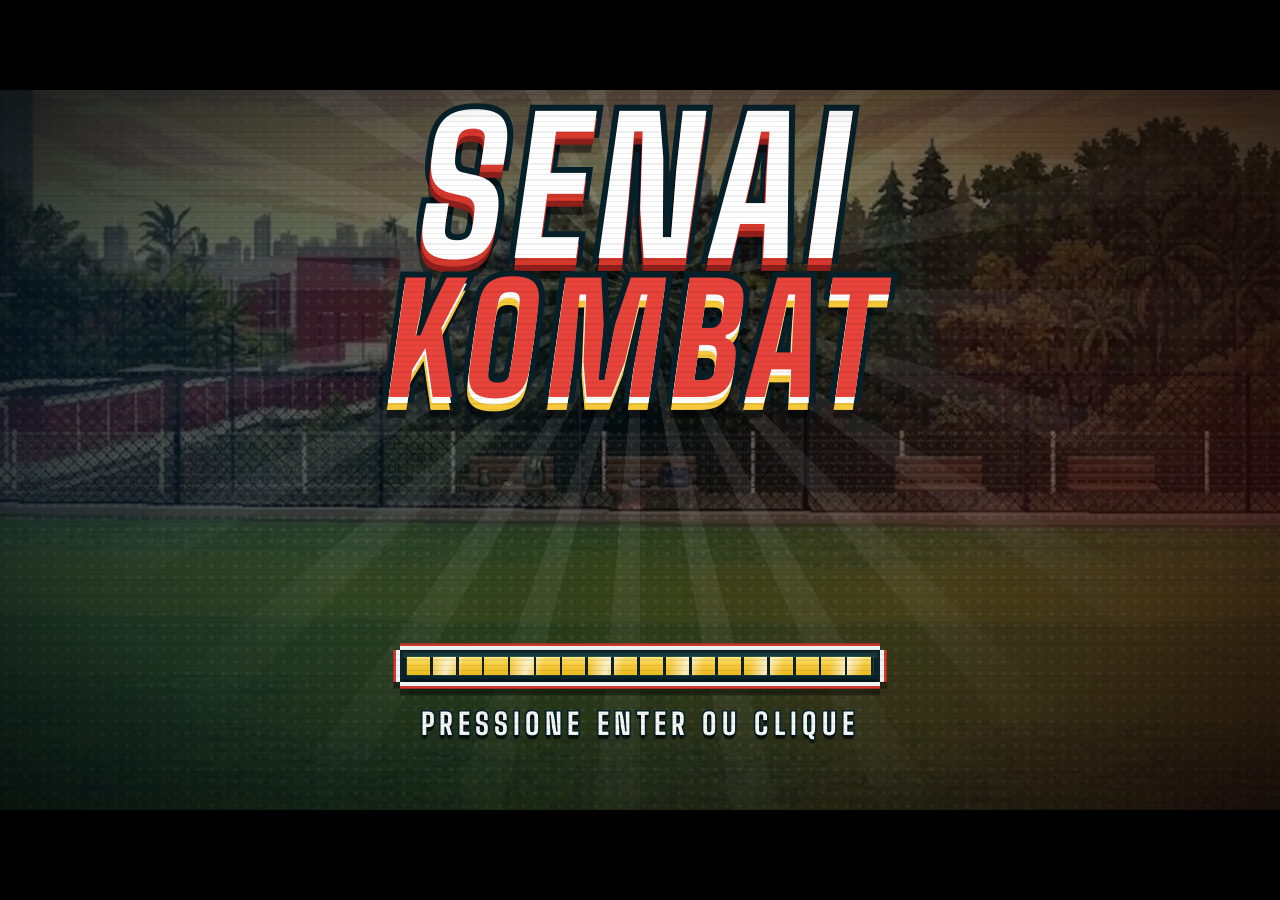
==== Engine/index.html @ 5c13f29e "organization" ====
<!DOCTYPE html>
<html lang="pt-BR">
<head>
  <meta charset="utf-8">
  <title>Senai Kombat</title>
  <meta name="viewport" content="width=device-width, initial-scale=1">
  <meta name="theme-color" content="#040f14">
  <link rel="icon" href="data:,">

  <!-- Fontes: locais, em assets/fonts/ (carregadas por css/tokens.css) -->

  <!-- Estilo -->
  <link rel="stylesheet" href="css/tokens.css">
  <link rel="stylesheet" href="css/base.css">
  <link rel="stylesheet" href="css/components.css">
  <link rel="stylesheet" href="css/screens.css">
  <link rel="stylesheet" href="css/ui-fx.css">
  <link rel="stylesheet" href="css/tower.css">
</head>
<body>
  <div id="game-frame">
    <div id="game">
      <div id="screen-root"></div>
      <div id="overlay-root"></div>
      <div id="fx-scanlines"></div>
      <div id="debug-badge"></div>
    </div>
  </div>

  <!-- ORDEM IMPORTA: núcleo → interface → engine de luta → conteúdo → telas → main -->

  <!-- Núcleo -->
  <script src="js/core/namespace.js"></script>
  <script src="js/core/events.js"></script>
  <script src="js/core/config.js"></script>
  <script src="js/core/settings.js"></script>
  <script src="js/core/assets.js"></script>
  <script src="js/core/input.js"></script>
  <script src="js/core/audio.js"></script>
  <script src="js/core/screens.js"></script>

  <!-- Interface -->
  <script src="js/ui/ui.js"></script>
  <script src="js/ui/logo.js"></script>

  <!-- Engine de luta -->
  <script src="js/game/moves.js"></script>
  <script src="js/game/animator.js"></script>
  <script src="js/game/controllers.js"></script>
  <script src="js/game/projectile.js"></script>
  <script src="js/game/fighter.js"></script>
  <script src="js/game/match.js"></script>
  <script src="js/game/renderer.js"></script>
  <script src="js/game/tower.js"></script>

  <!-- CONTEÚDO: um arquivo por personagem / cenário. Para adicionar um novo, inclua uma linha aqui. -->
  <script src="js/content/audio.js"></script>
  <script src="js/content/tower.js"></script>
  <script src="js/content/rigs.js"></script>
  <script src="js/content/stages/society.js"></script>
  <script src="js/content/stages/quadra.js"></script>
  <script src="js/content/stages/futmesa.js"></script>
  <script src="js/content/stages/refeitorio.js"></script>
  <script src="js/content/stages/salas.js"></script>
  <script src="js/content/stages/xv.js"></script>
  <script src="js/content/stages/sellor.js"></script>
  <script src="js/content/stages/sala.js"></script>

  <script src="js/content/characters/chico.js"></script>
  <script src="js/content/characters/gerbi.js"></script>
  <script src="js/content/characters/italo.js"></script>
  <script src="js/content/characters/jordan.js"></script>
  <script src="js/content/characters/juliano.js"></script>
  <script src="js/content/characters/kaique.js"></script>
  <script src="js/content/characters/luis.js"></script>
  <script src="js/content/characters/matheus.js"></script>
  <script src="js/content/characters/robson.js"></script>
  <script src="js/content/characters/vicenzo.js"></script>
  <script src="js/content/characters/otavio.js"></script>
  <script src="js/content/characters/reenye.js"></script>


  <!-- Telas -->
  <script src="js/screens/boot.js"></script>
  <script src="js/screens/title.js"></script>
  <script src="js/screens/characterSelect.js"></script>
  <script src="js/screens/stageSelect.js"></script>
  <script src="js/screens/towerMenu.js"></script>
  <script src="js/screens/tower.js"></script>
  <script src="js/screens/versus.js"></script>
  <script src="js/screens/fight.js"></script>
  <script src="js/screens/settings.js"></script>
  <script src="js/screens/suggestions.js"></script>

  <script src="js/main.js"></script>
</body>
</html>
---- Engine/css/tokens.css ----
/* ==========================================================================
   TOKENS — todo o visual do jogo nasce daqui.
   Mudou a paleta, a fonte ou a espessura das bordas? Altere só este arquivo.
   Cores extraídas de "Referências Design".
   ========================================================================== */

/* Fontes locais (assets/fonts/) — o jogo funciona 100% offline.
   Big Shoulders = títulos, botões e logo (condensada, letras abertas e fáceis de ler)
   Tektur        = textos pequenos e legendas */
@font-face { font-family: 'Big Shoulders'; src: url('../assets/fonts/BigShoulders-Bold.ttf') format('truetype'); font-weight: 100 900; font-display: block; }
@font-face { font-family: 'Tektur'; src: url('../assets/fonts/Tektur-Regular.ttf') format('truetype'); font-weight: 400; font-display: block; }
@font-face { font-family: 'Tektur'; src: url('../assets/fonts/Tektur-Medium.ttf') format('truetype'); font-weight: 500 900; font-display: block; }

:root {
  /* Resolução lógica do jogo (o container inteiro é escalado para caber na janela) */
  --game-w: 960px;
  --game-h: 540px;

  /* Paleta v0.4 — mistura da identidade antiga (azul / verde-água / amarelo) com o branco e vermelho SENAI/SESI.
     Painéis em azul-petróleo escuro, vermelho só nos acentos (anel externo, títulos, logo), branco nos anéis.
     ring = anel branco · outline = contorno escuro de gibi · hot = vermelho dos acentos */
  --c-bg:           #050f14;
  --c-panel:        #082229;
  --c-panel-2:      #11474f;
  --c-panel-edge:   #00181c;
  --c-ring:         #eef4f1;
  --c-ring-dark:    #1f6f66;
  --c-ring-deep:    #073e45;
  --c-outline:      #06202a;
  --c-hot:          #d6382d;
  --c-hot-dark:     #8f1f1a;
  --c-accent:       #e8833a;
  --c-accent-dark:  #c25a00;
  --c-yellow:       #f6c93b;
  --c-yellow-dark:  #dba51a;
  --c-blue:         #55b9e6;
  --c-red:          #ff6b5e;
  --c-hp:           #f6c93b;
  --c-hp-bg:        #0e4a52;
  --c-text:         #f4f7f2;
  --c-text-dim:     #9cc4c4;
  --c-ink:          #0b2a31;       /* texto sobre fundo amarelo/branco */

  --c-p1: #5cc9ff;
  --c-p2: #ff6b5e;

  /* Correção de cor (Configurações → Correção de cor muda estes valores) */
  --sat-bg:    1.05;     /* fundos dos menus */
  --sat-stage: 1.04;     /* cenário da luta */

  /* Tipografia */
  --font-ui:      'Tektur', 'Trebuchet MS', Verdana, sans-serif;                 /* textos pequenos */
  --font-display: 'Big Shoulders', Impact, 'Arial Narrow', sans-serif;           /* títulos e botões */
  --font-logo:    var(--font-display);

  /* Painéis pixelados (espessura dos anéis) */
  --bw: 3px;   /* anel verde-água */
  --ow: 2px;   /* anel laranja externo */

  /* Camadas */
  --z-screen:  1;
  --z-hud:     10;
  --z-overlay: 30;
  --z-toast:   40;
  --z-fx:      50;
}
---- Engine/css/base.css ----
/* ==========================================================================
   BASE — reset, container do jogo (960x540 escalado), troca de telas, efeitos globais
   ========================================================================== */

*, *::before, *::after { box-sizing: border-box; }

html, body {
  margin: 0;
  height: 100%;
  background: #000;
  overflow: hidden;
  color: var(--c-text);
  font-family: var(--font-ui);
  font-weight: 600;
  letter-spacing: .5px;
  -webkit-font-smoothing: none;
  user-select: none;
  -webkit-user-select: none;
  -webkit-tap-highlight-color: transparent;
}

#game-frame { position: fixed; inset: 0; background: #000; }

/* O JS (core/screens.js → fitToWindow) aplica translate+scale para caber na janela */
#game {
  position: absolute;
  left: 0; top: 0;
  width: var(--game-w);
  height: var(--game-h);
  transform-origin: 0 0;
  overflow: hidden;
  background: var(--c-bg);
}

#screen-root, #overlay-root { position: absolute; inset: 0; }
#overlay-root { z-index: var(--z-toast); pointer-events: none; }

/* ---- Telas ---------------------------------------------------------------- */
.screen {
  position: absolute;
  inset: 0;
  z-index: var(--z-screen);
  opacity: 0;
  transition: opacity .18s ease;
}
.screen.is-active { opacity: 1; }

.abs { position: absolute; }
.hidden { display: none !important; }

/* ---- Efeitos globais (CRT) ------------------------------------------------ */
#fx-scanlines {
  position: absolute;
  inset: 0;
  z-index: var(--z-fx);
  pointer-events: none;
  background:
    radial-gradient(ellipse at center, transparent 62%, rgba(0, 0, 0, .38) 100%),
    repeating-linear-gradient(0deg, rgba(0, 0, 0, .16) 0 1px, transparent 1px 3px);
}
body.no-scanlines #fx-scanlines { display: none; }

/* ---- Toast ---------------------------------------------------------------- */
.toast, .toast.panel {
  position: absolute;
  left: 50%;
  bottom: 70px;
  transform: translateX(-50%);
  padding: 10px 22px;
  font-size: 16px;
  text-transform: uppercase;
  white-space: nowrap;
  animation: toast-in .18s ease-out;
}
@keyframes toast-in { from { opacity: 0; transform: translate(-50%, 8px); } }

/* ---- Debug ---------------------------------------------------------------- */
#debug-badge {
  position: absolute; right: 8px; bottom: 6px; z-index: var(--z-fx);
  font-size: 11px; color: #ff6b5e; pointer-events: none;
}
---- Engine/css/components.css ----
/* ==========================================================================
   COMPONENTES — blocos reutilizados em todas as telas
   ========================================================================== */

/* ---- Painel pixelado -------------------------------------------------------
   Moldura de 2 anéis (verde-água + laranja) com cantos "mordidos", feita só com
   box-shadow (sem imagens). Para trocar por arte própria no futuro, basta
   substituir o box-shadow por um border-image.                                */
.panel {
  --ring:       var(--c-ring);
  --ring-outer: var(--c-hot);
  position: relative;
  background: linear-gradient(180deg, var(--c-panel-2) 0%, var(--c-panel) 58%);
  color: var(--c-text);
  box-shadow:
    inset 0 0 0 2px rgba(0, 0, 0, .38),
    inset 0 4px 0 2px rgba(150, 240, 230, .10),
    /* anel interno (verde-água) */
    0 calc(var(--bw) * -1) 0 0 var(--ring),
    0 var(--bw) 0 0 var(--ring),
    calc(var(--bw) * -1) 0 0 0 var(--ring),
    var(--bw) 0 0 0 var(--ring),
    /* anel externo (laranja) */
    0 calc((var(--bw) + var(--ow)) * -1) 0 0 var(--ring-outer),
    0 calc(var(--bw) + var(--ow)) 0 0 var(--ring-outer),
    calc((var(--bw) + var(--ow)) * -1) 0 0 0 var(--ring-outer),
    calc(var(--bw) + var(--ow)) 0 0 0 var(--ring-outer);
}
.panel.abs { position: absolute; }          /* .panel define relative; isto garante o posicionamento absoluto */
.panel--plain { background: var(--c-panel); }
.panel--glass { background: rgba(5, 25, 32, .86); }

/* ---- Botão ----------------------------------------------------------------- */
.btn {
  display: flex;
  align-items: center;
  justify-content: center;
  text-align: center;
  text-transform: uppercase;
  font-size: 15px;
  font-weight: 700;
  letter-spacing: 1px;
  cursor: pointer;
  text-shadow: 0 2px 0 rgba(0, 0, 0, .65);
  transition: transform .06s ease;
}
.btn:active { transform: translateY(2px); }

/* Estado selecionado (cursor do menu) — amarelo, como nas referências */
.btn.is-selected,
.is-selected.panel {
  --ring: var(--c-ring-dark);
  background: linear-gradient(180deg, #ffe98a 0%, var(--c-yellow) 55%, var(--c-yellow-dark) 100%);
  color: var(--c-ink);
  text-shadow: 0 1px 0 rgba(255, 255, 255, .45);
  box-shadow:
    inset 0 0 0 2px rgba(255, 255, 255, .5),
    inset 0 -4px 0 0 rgba(160, 100, 0, .25),
    0 calc(var(--bw) * -1) 0 0 var(--ring),
    0 var(--bw) 0 0 var(--ring),
    calc(var(--bw) * -1) 0 0 0 var(--ring),
    var(--bw) 0 0 0 var(--ring),
    0 calc((var(--bw) + var(--ow)) * -1) 0 0 var(--ring-outer),
    0 calc(var(--bw) + var(--ow)) 0 0 var(--ring-outer),
    calc((var(--bw) + var(--ow)) * -1) 0 0 0 var(--ring-outer),
    calc(var(--bw) + var(--ow)) 0 0 0 var(--ring-outer);
}

.btn.is-disabled { filter: saturate(.45) brightness(.78); }
.btn__badge {
  position: absolute;
  right: -10px; top: -9px;
  padding: 2px 7px;
  font-size: 10px;
  background: var(--c-yellow);
  color: var(--c-ink);
  box-shadow: 0 2px 0 rgba(0, 0, 0, .5);
  transform: rotate(4deg);
}

/* ---- Texto utilitário ------------------------------------------------------- */
.t-title {
  text-transform: uppercase;
  font-weight: 700;
  letter-spacing: 1.5px;
  text-shadow: 0 3px 0 rgba(0, 0, 0, .6);
}
.t-dim   { color: var(--c-text-dim); }
.t-yellow{ color: var(--c-yellow); }
.t-p1    { color: var(--c-p1); }
.t-p2    { color: var(--c-p2); }

/* ---- Tecla (legenda de controles) ------------------------------------------- */
.ctl { display: flex; flex-direction: column; align-items: center; justify-content: center; text-align: center; padding: 6px 8px; }
.ctl__title { font-size: 15px; font-weight: 700; letter-spacing: 2px; }
.ctl__title--p1 { color: var(--c-p1); }
.ctl__title--p2 { color: var(--c-p2); }
.ctl__sub   { font-size: 10.5px; letter-spacing: 1px; margin: 2px 0 6px; }
.ctl__keys  { display: flex; gap: 14px; justify-content: center; }
.ctl__keys > div { display: flex; flex-direction: column; align-items: center; gap: 2px; }
.ctl__keys b { font-size: 17px; font-weight: 700; }
.ctl--p1 .ctl__keys b { color: var(--c-p1); }
.ctl--p2 .ctl__keys b { color: var(--c-p2); }
.ctl__keys span { font-size: 9.5px; letter-spacing: .5px; }

/* ---- Barras (HUD) ------------------------------------------------------------ */
.bar {
  position: relative;
  height: 18px;
  background: var(--c-hp-bg);
  box-shadow: inset 0 0 0 2px var(--c-panel-edge);
  overflow: hidden;
}
.bar__trail, .bar__fill { position: absolute; top: 0; bottom: 0; left: 0; width: 100%; }
.bar__fill  { background: linear-gradient(180deg, #ffe97a 0%, var(--c-hp) 45%, #e9b91f 100%); transition: width .08s linear; }
.bar__trail { background: #fff; opacity: .85; transition: width .5s ease .35s; }
.bar::after {                         /* gomos */
  content: '';
  position: absolute; inset: 0;
  background: repeating-linear-gradient(90deg, transparent 0 calc(100% / var(--segs, 12) - 2px), rgba(0, 24, 28, .95) calc(100% / var(--segs, 12) - 2px) calc(100% / var(--segs, 12)));
}
.bar--rtl .bar__fill, .bar--rtl .bar__trail { left: auto; right: 0; }
.bar--special { height: 8px; --segs: 10; box-shadow: inset 0 0 0 1px var(--c-panel-edge); background: #0b2f35; }
.bar--special .bar__fill { background: var(--c-blue); transition: width .12s linear; }
.bar--special.is-full .bar__fill { background: linear-gradient(90deg, #fff6a8, var(--c-yellow)); }

/* ---- Tag (P1 / P2) ------------------------------------------------------------- */
.tag {
  display: inline-block;
  padding: 1px 7px 2px;
  font-size: 11px;
  font-weight: 700;
  background: var(--c-yellow);
  color: var(--c-ink);
  box-shadow: 0 0 0 2px var(--c-outline);
}
.tag--p1 { background: var(--c-blue); box-shadow: 0 0 0 2px #1b6f95; }
.tag--p2 { background: var(--c-red); color: #fff; box-shadow: 0 0 0 2px #8f1f1a; }

/* ---- Fita "EM BREVE" ----------------------------------------------------------- */
.tape {
  position: absolute;
  left: -6%; right: -6%; top: 50%;
  padding: 4px 0;
  text-align: center;
  font-size: 11px;
  font-weight: 700;
  color: #1c1c1c;
  background: repeating-linear-gradient(135deg, var(--c-yellow) 0 10px, #1c1c1c 10px 14px);
  transform: translateY(-50%) rotate(-6deg);
  box-shadow: 0 2px 0 rgba(0, 0, 0, .6);
}
.tape > span { background: var(--c-yellow); padding: 1px 10px; }

/* ---- Logo ------------------------------------------------------------------------ */
.logo { position: absolute; left: 0; right: 0; top: 14px; text-align: center; pointer-events: none; }
.logo img { height: 250px; }
.logo__l1, .logo__l2 {
  display: block;
  font-family: var(--font-logo);
  text-transform: uppercase;
  line-height: .86;
  transform: skew(-8deg);
  -webkit-text-stroke: 7px #06202a;
  paint-order: stroke fill;
}
.logo__l1 {
  font-size: 104px;
  color: var(--c-yellow);
  text-shadow: 0 5px 0 var(--c-hot), 0 10px 0 var(--c-hot-dark), 0 16px 0 rgba(0, 0, 0, .45);
}
.logo__l2 {
  font-size: 84px;
  color: #fff;
  margin-top: 8px;
  text-shadow: 0 5px 0 #8fb7b8, 0 10px 0 var(--c-accent-dark), 0 16px 0 rgba(0, 0, 0, .45);
}
.logo__tag {
  display: inline-block; margin-top: 18px; font-size: 12px; letter-spacing: 3px;
  color: var(--c-text); text-shadow: 0 2px 0 #000;
}
---- Engine/css/screens.css ----
/* ==========================================================================
   TELAS — layout de cada tela em coordenadas do jogo (960x540).
   Cada bloco é independente: mexer em uma tela não afeta as outras.
   ========================================================================== */

/* ---- Fundo comum dos menus ------------------------------------------------- */
.menu-bg {
  position: absolute; inset: -8px;
  background: var(--menu-bg, none) center / cover no-repeat, var(--c-bg);
  filter: brightness(.42) saturate(.95) blur(2px);
}
.menu-bg--title { filter: brightness(.55) saturate(1); }
.menu-bg::after {                               /* vinheta */
  content: ''; position: absolute; inset: 0;
  background: radial-gradient(ellipse at center, transparent 40%, rgba(0, 0, 0, .55) 100%);
}

.back-btn { left: 12px; top: 14px; width: 118px; height: 58px; font-size: 14px; }
.screen-title { text-align: center; font-size: 26px; display: flex; align-items: center; justify-content: center; }

/* ==========================================================================
   BOOT
   ========================================================================== */
.boot .logo { top: 70px; }
.boot__bar  { left: 300px; top: 420px; width: 360px; height: 24px; padding: 5px; }
.boot__bar .bar { height: 100%; --segs: 18; }
.boot__text { left: 0; right: 0; top: 462px; text-align: center; font-size: 15px; letter-spacing: 2px; }
.blink { animation: blink 1s steps(2, jump-none) infinite; }
@keyframes blink { 50% { opacity: .25; } }

/* ==========================================================================
   TÍTULO (tela inicial)
   ========================================================================== */
.title__menu {
  left: 268px; top: 292px; width: 426px;
  display: grid; grid-template-columns: 1fr 1fr; column-gap: 24px; row-gap: 18px;
}
.title__btn { position: relative; height: 56px; font-size: 14px; }
.title__btn--lg { height: 88px; font-size: 17px; }

.title__fighter { position: absolute; bottom: 44px; height: 196px; pointer-events: none; }
.title__fighter img { height: 100%; filter: drop-shadow(0 6px 0 rgba(0, 0, 0, .35)); transform: scaleX(var(--flip, 1)); }
.title__fighter--l { left: 70px; }
.title__fighter--r { right: 70px; }
.title__fighter::after {                        /* sombra no chão */
  content: ''; position: absolute; left: 8%; right: 8%; bottom: -6px; height: 14px; z-index: -1;
  background: radial-gradient(ellipse at center, rgba(0, 0, 0, .55), transparent 70%);
}
.title__credits { left: 0; right: 0; bottom: 12px; text-align: center; font-size: 13px; text-shadow: 0 2px 0 #000; }
.title__version { right: 12px; bottom: 12px; font-size: 11px; opacity: .6; }

/* ==========================================================================
   SELEÇÃO DE PERSONAGEM
   ========================================================================== */
.cs__title { left: 300px; top: 14px; width: 360px; height: 56px; }
.cs__mode  { top: 84px; width: 194px; height: 38px; font-size: 16px; }
.cs__mode--a { left: 280px; }
.cs__mode--b { left: 488px; }
.cs__prompt { left: 0; right: 0; top: 131px; text-align: center; font-size: 14px; letter-spacing: 1.5px; text-shadow: 0 2px 0 #000; }

.cs__grid { left: 262px; top: 152px; width: 436px; display: grid; grid-template-columns: repeat(3, 1fr); gap: 13px; }

.char-card { position: relative; height: 98px; overflow: hidden; cursor: pointer; background: #0b1d27; }
.char-card__bg {
  position: absolute; inset: 0;
  background:
    radial-gradient(circle at 50% 38%, rgba(255, 255, 255, .22), transparent 58%),
    linear-gradient(160deg, var(--theme, #2a5a6a) 0%, #0b1d27 115%);
}
.char-card__img { position: absolute; left: 0; top: 0; width: 100%; height: 100%; object-fit: cover; object-position: 50% 0; }
.char-card__name {
  position: absolute; left: 0; right: 0; bottom: 0; height: 22px;
  display: flex; align-items: center; justify-content: center;
  font-size: 12.5px; font-weight: 700; text-transform: uppercase; letter-spacing: .5px;
  background: rgba(4, 15, 20, .86); text-shadow: 0 2px 0 #000;
}
.char-card__tags { position: absolute; left: 5px; top: 5px; right: 5px; display: flex; justify-content: space-between; }
.char-card.is-cursor { --ring: var(--c-yellow); --ring-outer: #fff; z-index: 2; }
.char-card.is-cursor .char-card__name { background: var(--c-yellow); color: var(--c-ink); text-shadow: none; }
.char-card--locked { cursor: not-allowed; }
.char-card--locked .char-card__bg { background: #03090c; }
.char-card__q { position: absolute; inset: 0; display: flex; align-items: center; justify-content: center; font-size: 22px; color: var(--c-ring-dark); }

.cs__side { top: 140px; width: 216px; height: 240px; text-align: center; }
.cs__side--l { left: 20px; }
.cs__side--r { right: 20px; }
.cs__side-label { position: absolute; left: 0; right: 0; top: 10px; font-size: 18px; font-weight: 700; letter-spacing: 2px; }
.cs__side-sprite { position: absolute; left: 0; right: 0; top: 42px; height: 148px; display: flex; justify-content: center; align-items: flex-end; }
.cs__side-sprite img { height: 100%; filter: drop-shadow(0 4px 0 rgba(0, 0, 0, .35)); transform: scaleX(var(--flip, 1)); }
.cs__side-sprite .cs__empty { align-self: center; font-size: 56px; color: var(--c-ring-dark); }
.cs__side-name  { position: absolute; left: 0; right: 0; bottom: 14px; font-size: 20px; font-weight: 700; letter-spacing: 1px; text-shadow: 0 3px 0 #000; }
.cs__ctl { top: 396px; width: 216px; height: 84px; }
.cs__ctl--l { left: 20px; }
.cs__ctl--r { right: 20px; }
.cs__go { left: 340px; top: 484px; width: 280px; height: 40px; font-size: 16px; }
.cs__go.is-ready { animation: pulse .9s ease-in-out infinite alternate; }
@keyframes pulse { to { transform: scale(1.04); } }
.cs__foot { left: 24px; bottom: 12px; font-size: 11px; letter-spacing: 1px; line-height: 1.5; text-shadow: 0 2px 0 #000; }

/* ==========================================================================
   SELEÇÃO DE CENÁRIO
   ========================================================================== */
.ss__title   { left: 240px; top: 14px; width: 480px; height: 56px; font-size: 28px; }
.ss__crumbs  { left: 0; width: 960px; top: 84px; text-align: center; font-size: 11px; letter-spacing: 1.5px; color: var(--c-blue); text-shadow: 0 2px 0 #000; padding-right: 0; }
.ss__crumbs b { color: var(--c-yellow); font-weight: 700; }
.ss__preview { left: 30px; top: 118px; width: 596px; height: 330px; }
.ss__shot    { position: absolute; inset: 14px; overflow: hidden; background: #02080b; box-shadow: 0 0 0 2px #000; }
.ss__shot img{ width: 100%; height: 100%; object-fit: cover; display: block; }
.ss__shot-q  { position: absolute; inset: 0; display: flex; align-items: center; justify-content: center; font-size: 90px; color: var(--c-ring-dark); }
.ss__label   { left: 170px; top: 104px; width: 316px; height: 38px; font-size: 20px; }
.ss__name    { left: 90px; top: 436px; width: 476px; height: 46px; font-size: 26px; }
.ss__sub     { left: 30px; width: 596px; top: 494px; text-align: center; font-size: 11px; letter-spacing: 1px; color: var(--c-blue); text-shadow: 0 2px 0 #000; }
.ss__list    { left: 656px; top: 98px; width: 270px; display: flex; flex-direction: column; gap: 9px; }
.ss__item    { height: 33px; font-size: 13px; }
.ss__go      { left: 652px; top: 440px; width: 278px; height: 48px; font-size: 17px; gap: 12px; }
.ss__go kbd  { font-family: inherit; font-size: 10px; padding: 3px 7px; background: #f1ece0; color: var(--c-ink); box-shadow: 0 2px 0 #7a6a4a; text-shadow: none; }
.ss__hint    { left: 640px; width: 300px; top: 506px; text-align: center; font-size: 10.5px; letter-spacing: 1px; text-shadow: 0 2px 0 #000; }

/* ==========================================================================
   VERSUS
   ========================================================================== */
.versus__bg { position: absolute; inset: 0; background: #04080d; overflow: hidden; }
.versus__half { position: absolute; top: 0; bottom: 0; width: 64%; }
.versus__half--l {
  left: 0; clip-path: polygon(0 0, 100% 0, 80% 100%, 0 100%);
  background:
    repeating-conic-gradient(from 90deg at 112% 50%, rgba(255, 255, 255, .13) 0 3deg, transparent 3deg 9deg),
    radial-gradient(ellipse at 20% 60%, var(--theme-l, #2a6fd0) 0%, #060f20 80%);
}
.versus__half--r {
  right: 0; clip-path: polygon(20% 0, 100% 0, 100% 100%, 0 100%);
  background:
    repeating-conic-gradient(from -90deg at -12% 50%, rgba(255, 255, 255, .11) 0 3deg, transparent 3deg 9deg),
    radial-gradient(ellipse at 80% 60%, var(--theme-r, #d08a2a) 0%, #1a0e04 80%);
}
.versus__title { left: 260px; top: 20px; width: 440px; height: 50px; font-size: 26px; }
.versus__card  { top: 128px; width: 262px; height: 276px; overflow: hidden; background: #060f20; }
.versus__card--l { left: 26px; }
.versus__card--r { right: 26px; }
.versus__card::before { content: ''; position: absolute; inset: 0; background: radial-gradient(circle at 50% 35%, rgba(255, 255, 255, .25), transparent 60%), linear-gradient(160deg, var(--theme), #060f20 120%); }
.versus__card img { position: absolute; inset: 0; width: 100%; height: 100%; object-fit: cover; object-position: 50% 0; }
.versus__name { top: 414px; width: 270px; height: 44px; font-size: 20px; }
.versus__name--l { left: 22px; }
.versus__name--r { right: 22px; }
.versus__vs {
  left: 360px; top: 168px; width: 240px; text-align: center;
  font-family: var(--font-logo); font-size: 150px; line-height: 1;
  color: var(--c-yellow); transform: rotate(-6deg) skew(-6deg);
  -webkit-text-stroke: 8px #06202a; paint-order: stroke fill;
  text-shadow: 0 6px 0 var(--c-hot), 0 12px 0 var(--c-hot-dark), 0 20px 0 rgba(0, 0, 0, .5);
}
.versus__vs img { width: 100%; }
.versus__fight { left: 0; width: 960px; top: 418px; text-align: center; font-size: 34px; letter-spacing: 3px; }
.versus__stage { left: 265px; top: 482px; width: 430px; height: 38px; font-size: 22px; }
.versus__hint  { left: 0; width: 960px; top: 529px; text-align: center; font-size: 10px; color: var(--c-blue); letter-spacing: 1px; }

/* ==========================================================================
   LUTA (gameplay)
   ========================================================================== */
.fight__canvas { position: absolute; left: 0; top: 0; width: 960px; height: 540px; display: block; background: #000; }

.hud { position: absolute; inset: 0; z-index: var(--z-hud); pointer-events: none; }
.hud__p { top: 14px; width: 392px; height: 58px; padding: 7px 14px 0; }
.hud__p--l { left: 24px; }
.hud__p--r { right: 24px; }
.hud__name { font-size: 14px; font-weight: 700; letter-spacing: 1px; margin-bottom: 4px; text-shadow: 0 2px 0 #000; }
.hud__p--l .hud__name { color: var(--c-p1); }
.hud__p--r .hud__name { color: var(--c-p2); }
.hud__row { display: flex; align-items: center; gap: 8px; margin-top: 5px; }
.hud__row .bar { flex: 1; }
.hud__lbl { font-size: 9.5px; color: var(--c-blue); letter-spacing: 1px; }
.hud__rounds { display: flex; gap: 5px; }
.hud__rounds i { width: 11px; height: 11px; border-radius: 50%; border: 2px solid var(--c-text); display: block; }
.hud__rounds i.is-won { background: var(--c-yellow); border-color: var(--c-yellow); box-shadow: 0 0 6px var(--c-yellow); }

.hud__timer { left: 432px; top: 10px; width: 96px; height: 64px; text-align: center; padding-top: 4px; }
.hud__timer-n { font-size: 36px; font-weight: 700; color: var(--c-yellow); line-height: 1; text-shadow: 0 3px 0 #000; }
.hud__timer-n.is-low { color: var(--c-red); }
.hud__timer-r { font-size: 10px; letter-spacing: 1px; margin-top: 3px; }

.fight__pause { left: 14px; top: 98px; width: 116px; height: 52px; font-size: 14px; pointer-events: auto; }
.hud__ctl { position: absolute; bottom: 12px; width: 440px; height: 44px; padding: 4px 8px; font-size: 11px; line-height: 1.5; text-align: center; letter-spacing: .5px; display: flex; flex-direction: column; justify-content: center; }
.hud__ctl--l { left: 24px; }
.hud__ctl--r { right: 24px; }
.hud__ctl b { font-weight: 700; }
.hud__ctl--l b { color: var(--c-p1); }
.hud__ctl--r b { color: var(--c-p2); }
body.hide-fight-controls .hud__ctl { display: none; }

.banner {
  position: absolute; left: 0; right: 0; top: 178px; z-index: var(--z-hud);
  text-align: center; pointer-events: none;
  font-family: var(--font-logo); font-size: 70px; line-height: 1; text-transform: uppercase;
  color: var(--c-yellow);
  -webkit-text-stroke: 8px #06202a; paint-order: stroke fill;
  text-shadow: 0 5px 0 var(--c-hot), 0 10px 0 var(--c-hot-dark), 0 18px 0 rgba(0, 0, 0, .45);
  opacity: 0; transform: scale(.9);
}
.banner.is-show { animation: banner-pop .22s ease-out forwards; }
.banner--ko { color: #fff; font-size: 96px; }
@keyframes banner-pop { to { opacity: 1; transform: scale(1); } }

.overlay { position: absolute; inset: 0; z-index: var(--z-overlay); background: rgba(2, 8, 11, .66); display: flex; align-items: center; justify-content: center; }
.overlay__box { padding: 22px 30px 26px; text-align: center; min-width: 330px; }
.overlay__title { font-size: 30px; margin-bottom: 4px; }
.overlay__sub { font-size: 14px; color: var(--c-text-dim); margin-bottom: 14px; letter-spacing: 1px; }
.overlay__menu { display: flex; flex-direction: column; gap: 14px; margin-top: 16px; }
.overlay__menu .btn { height: 42px; font-size: 15px; }

/* ==========================================================================
   CONFIGURAÇÕES
   ========================================================================== */
.set__title { left: 300px; top: 14px; width: 360px; height: 56px; }
.set__list { left: 190px; top: 90px; width: 580px; display: flex; flex-direction: column; gap: 8px; }
.set__row { height: 34px; padding: 0 20px; display: flex; align-items: center; justify-content: space-between; font-size: 15px; text-transform: uppercase; cursor: pointer; }
.set__val { text-transform: none; display: flex; align-items: center; gap: 12px; min-width: 150px; justify-content: flex-end; font-weight: 700; }
.set__val::before { content: '◀'; font-size: 11px; opacity: .6; }
.set__val::after  { content: '▶'; font-size: 11px; opacity: .6; }
.set__foot { left: 0; right: 0; bottom: 6px; text-align: center; font-size: 11px; letter-spacing: 1px; text-shadow: 0 2px 0 #000; }

/* ==========================================================================
   SUGESTÕES
   ========================================================================== */
.sug__title { left: 300px; top: 14px; width: 360px; height: 56px; }
.sug__box { left: 200px; top: 120px; width: 560px; height: 270px; padding: 28px 36px; text-align: center; }
.sug__box h3 { margin: 0 0 14px; font-size: 22px; color: var(--c-yellow); }
.sug__box p { margin: 0 0 10px; font-size: 14px; line-height: 1.55; color: var(--c-text); text-transform: none; letter-spacing: .3px; }
.sug__go { left: 340px; top: 420px; width: 280px; height: 46px; font-size: 16px; }

/* ---- Título v0.4: "lineup" — todos os lutadores, metade de cada lado ---- */
.lu-wrap { position: absolute; bottom: 0; width: 280px; height: 100%; pointer-events: none; }
.lu-wrap--l { left: 0; } .lu-wrap--r { right: 0; }
.lu { position: absolute; }
.lu img { height: 100%; display: block; transform: scaleX(var(--flip, 1)); filter: drop-shadow(0 6px 0 rgba(0, 0, 0, .4)); }
.lu--r0 { bottom: 40px; height: 215px; z-index: 2; }
.lu--r1 { bottom: 140px; height: 170px; z-index: 1; }
.lu--r1 img { filter: brightness(.72) saturate(.9) drop-shadow(0 4px 0 rgba(0, 0, 0, .4)); }
.lu--l:nth-child(1) { left: 6px; }   .lu--l:nth-child(2) { left: 50px; }
.lu--l:nth-child(3) { left: 92px; }  .lu--l:nth-child(4) { left: 138px; }
.lu--l:nth-child(5) { left: 176px; }
.lu--r:nth-child(1) { right: 6px; }  .lu--r:nth-child(2) { right: 50px; }
.lu--r:nth-child(3) { right: 92px; } .lu--r:nth-child(4) { right: 138px; }
.lu--r:nth-child(5) { right: 176px; }
.lu-spot { position: absolute; bottom: 0; width: 300px; height: 460px; pointer-events: none; z-index: 0;
  background: radial-gradient(ellipse at 50% 100%, rgba(246, 201, 59, .22), transparent 65%); }
.lu-spot--l { left: -10px; } .lu-spot--r { right: -10px; }
.title--lineup .title__menu { top: 300px; }
.screen.is-active:not(.is-settled) .lu--l { animation: fx-in-l .7s cubic-bezier(.2,.9,.3,1) both; animation-delay: calc(.15s + var(--k) * .07s); }
.screen.is-active:not(.is-settled) .lu--r { animation: fx-in-r .7s cubic-bezier(.2,.9,.3,1) both; animation-delay: calc(.15s + var(--k) * .07s); }
.lu-wrap--l { transform: scale(.88); transform-origin: 0 100%; }
.lu-wrap--r { transform: scale(.88); transform-origin: 100% 100%; }
---- Engine/css/ui-fx.css ----
/* ==========================================================================
   UI-FX — tipografia, acabamento dos painéis e ANIMAÇÕES DE INTERFACE (v0.2)

   Regras:
   · só a INTERFACE anima (menus, transições, HUD). Os lutadores NÃO têm animação ainda.
   · animações de ENTRADA só rodam enquanto a tela é nova (classe .is-settled é posta
     pelo gerenciador de telas depois de ~2,6s); as de "vida" (brilho do botão,
     cursor pulsando, fundo) continuam depois.
   · tudo respeita  body.no-anim  (Configurações → "Animações de menu") e prefers-reduced-motion.
   · o estado final de cada elemento é o estado normal dele; a animação só "chega" nele.
   ========================================================================== */

/* ==========================================================================
   1. TIPOGRAFIA — Big Shoulders (títulos/botões) + Tektur (textos pequenos)
   ========================================================================== */
body { -webkit-font-smoothing: antialiased; font-weight: 500; letter-spacing: .4px; }

.btn, .t-title, .tag, .btn__badge, .tape, .banner, .toast,
.ctl__title, .ctl__keys b, .hud__name, .hud__timer-n, .hud__lbl,
.screen-title, .char-card__name, .cs__side-label, .cs__side-name,
.overlay__title, .versus__vs, .logo__l1, .logo__l2 {
  font-family: var(--font-display);
  font-weight: 700;
}

.btn            { font-size: 22px; letter-spacing: 1.6px; }
.btn__badge     { font-size: 14px; letter-spacing: 1px; padding: 2px 8px; }
.tag            { font-size: 15px; letter-spacing: 1px; padding: 0 8px 1px; }
.tape           { font-size: 16px; letter-spacing: 1.5px; }
.toast, .toast.panel { font-size: 22px; letter-spacing: 1.5px; }

.t-title        { letter-spacing: 2px; }
.screen-title   { font-size: 38px; letter-spacing: 4px; }
.back-btn       { font-size: 22px; }

.title__btn     { font-size: 24px; }
.title__btn--lg { font-size: 34px; letter-spacing: 3px; }
.title__credits { font-size: 20px; letter-spacing: 3px; }
.title__version { font-family: var(--font-ui); font-size: 11px; }

.boot__text     { font-size: 22px; letter-spacing: 4px; }

.cs__mode       { font-size: 24px; }
.cs__prompt     { font-size: 19px; letter-spacing: 3px; }
.char-card__name{ font-size: 18px; letter-spacing: 1px; height: 24px; }
.cs__side-label { font-size: 28px; letter-spacing: 4px; }
.cs__side-name  { font-size: 34px; letter-spacing: 2px; }
.ctl__title     { font-size: 22px; letter-spacing: 3px; }
.ctl__sub       { font-family: var(--font-ui); font-size: 10.5px; }
.ctl__keys b    { font-size: 25px; }
.ctl__keys span { font-family: var(--font-ui); font-size: 9.5px; }
.cs__go         { font-size: 26px; letter-spacing: 3px; }
.cs__foot       { font-family: var(--font-ui); font-size: 11px; }

.ss__title      { font-size: 38px; }
.ss__crumbs     { font-size: 16px; letter-spacing: 3px; top: 77px; }
.ss__label      { font-size: 24px; }
.ss__name       { font-size: 38px; letter-spacing: 4px; }
.ss__sub        { font-size: 16px; letter-spacing: 2px; }
.ss__item       { font-size: 22px; letter-spacing: 3px; }
.ss__go         { font-size: 22px; letter-spacing: 2px; white-space: nowrap; padding: 0 30px 0 14px; gap: 10px; }
.ss__go::before { display: none !important; }
.ss__go kbd     { font-family: var(--font-display); font-size: 15px; }
.ss__hint       { font-size: 15px; letter-spacing: 2px; }

.versus__title  { font-size: 36px; }
.versus__name   { font-size: 32px; letter-spacing: 3px; }
.versus__vs     { font-size: 220px; letter-spacing: 0; top: 130px; }
.versus__fight  { font-size: 48px; letter-spacing: 6px; top: 410px; }
.versus__stage  { font-size: 32px; letter-spacing: 4px; top: 472px; height: 38px; }
.versus__hint   { font-size: 13px; letter-spacing: 3px; top: 524px; }

.hud__p, .hud__timer { height: 80px; }
.hud__p { padding-top: 8px; }
.hud__row { margin-top: 6px; }
.hud__name      { font-size: 21px; letter-spacing: 2px; line-height: 1; }
.hud__lbl       { font-size: 15px; }
.hud__timer-n   { font-size: 50px; }
.hud__timer-r   { font-family: var(--font-display); font-size: 16px; letter-spacing: 2px; }
.fight__pause   { font-size: 22px; top: 108px; }
.hud__ctl       { font-family: var(--font-ui); font-size: 11px; }
.banner         { font-size: 118px; letter-spacing: 4px; }
.banner--ko     { font-size: 160px; }
.overlay__title { font-size: 46px; letter-spacing: 3px; }
.overlay__sub   { font-family: var(--font-display); font-size: 20px; letter-spacing: 2px; }
.overlay__menu .btn { height: 46px; font-size: 24px; }

.set__list      { top: 80px; gap: 4px; }
.set__row       { font-size: 19px; letter-spacing: 2px; height: 28px; }
.set__val       { font-family: var(--font-display); font-size: 22px; }
.set__foot      { font-size: 16px; letter-spacing: 2px; }
.sug__box h3    { font-family: var(--font-display); font-size: 34px; letter-spacing: 3px; }
.sug__box p     { font-size: 14px; }
.sug__go        { font-size: 26px; }

.logo__l1 { font-size: 138px; letter-spacing: 6px; -webkit-text-stroke: 9px #06202a; }
.logo__l2 { font-size: 112px; letter-spacing: 6px; -webkit-text-stroke: 9px #06202a; margin-top: 6px; }

/* efeito CRT mais leve: as linhas atrapalhavam a leitura das letras */
#fx-scanlines {
  background:
    radial-gradient(ellipse at center, transparent 66%, rgba(0, 0, 0, .34) 100%),
    repeating-linear-gradient(0deg, rgba(0, 0, 0, .07) 0 1px, transparent 1px 4px);
}

/* ==========================================================================
   2. ACABAMENTO DOS PAINÉIS
   ========================================================================== */
.panel { filter: drop-shadow(0 5px 0 rgba(0, 0, 0, .38)); }

/* parafusinhos nos 4 cantos */
.panel::before {
  content: ''; position: absolute; inset: 5px; pointer-events: none; z-index: 1;
  --stud: rgba(190, 245, 235, .55);
  background:
    linear-gradient(var(--stud), var(--stud)) 0 0 / 4px 4px no-repeat,
    linear-gradient(var(--stud), var(--stud)) 100% 0 / 4px 4px no-repeat,
    linear-gradient(var(--stud), var(--stud)) 0 100% / 4px 4px no-repeat,
    linear-gradient(var(--stud), var(--stud)) 100% 100% / 4px 4px no-repeat;
}
.char-card::before, .panel--plain::before, .hud__p::before, .toast::before, .set__row::before { display: none; }

/* botão selecionado: brilho que passa + setas laterais */
.btn.is-selected, .is-selected.panel {
  background-image:
    linear-gradient(105deg, transparent 38%, rgba(255, 255, 255, .7) 50%, transparent 62%),
    linear-gradient(180deg, #ffe98a 0%, var(--c-yellow) 55%, var(--c-yellow-dark) 100%);
  background-size: 280% 100%, 100% 100%;
  background-repeat: no-repeat;
  background-position: 170% 0, 0 0;
  animation: fx-shine 2.2s linear infinite;
}
.btn.is-selected::before, .btn.is-selected::after,
.is-selected.panel::before, .is-selected.panel::after {
  content: ''; position: absolute; inset: auto; top: 50%; width: 0; height: 0; margin-top: -7px;
  border: 7px solid transparent; background: none; pointer-events: none; display: block;
}
.btn.is-selected::before, .is-selected.panel::before { left: 12px;  border-left: 10px solid var(--c-ink);  border-right: 0; animation: fx-nudge-r .6s ease-in-out infinite alternate; }
.btn.is-selected::after,  .is-selected.panel::after  { right: 12px; border-right: 10px solid var(--c-ink); border-left: 0;  animation: fx-nudge-l .6s ease-in-out infinite alternate; }
.set__row.is-selected::before, .set__row.is-selected::after { display: none; }   /* a linha já tem ◀ ▶ nos valores */

@keyframes fx-shine   { from { background-position: 170% 0, 0 0; } to { background-position: -70% 0, 0 0; } }
@keyframes fx-nudge-r { to { transform: translateX(5px); } }
@keyframes fx-nudge-l { to { transform: translateX(-5px); } }

/* ==========================================================================
   3. ANIMAÇÕES — fundo, troca de tela, partículas
   ========================================================================== */
.menu-bg { animation: fx-drift 26s ease-in-out infinite alternate; }
@keyframes fx-drift { from { transform: scale(1.02) translate(0, 0); } to { transform: scale(1.1) translate(-10px, -6px); } }

/* troca de tela: fade + leve zoom */
.screen { transition: opacity .22s ease, transform .22s ease; transform: scale(1.015); }
.screen.is-active { transform: scale(1); }

/* brasas flutuando (título e boot) */
.embers { position: absolute; inset: 0; overflow: hidden; pointer-events: none; }
.embers i {
  position: absolute; bottom: -12px; left: var(--x); width: var(--s); height: var(--s);
  background: var(--c-yellow); box-shadow: 0 0 6px 1px rgba(253, 215, 70, .7);
  opacity: 0; animation: fx-ember var(--d) linear var(--w) infinite;
}
@keyframes fx-ember {
  0%   { transform: translate(0, 0); opacity: 0; }
  10%  { opacity: .9; }
  100% { transform: translate(var(--dx), -560px); opacity: 0; }
}

@keyframes fx-rise { from { opacity: 0; transform: translateY(26px) scale(.94); } to { opacity: 1; transform: none; } }
@keyframes fx-drop { from { opacity: 0; transform: translateY(-30px); } to { opacity: 1; transform: none; } }
@keyframes fx-in-l { from { opacity: 0; transform: translateX(-140px); } to { opacity: 1; transform: none; } }
@keyframes fx-in-r { from { opacity: 0; transform: translateX(140px); }  to { opacity: 1; transform: none; } }
@keyframes fx-fade { from { opacity: 0; } to { opacity: 1; } }
@keyframes fx-pop  { from { opacity: 0; transform: scale(.55); } to { opacity: 1; transform: none; } }
@keyframes fx-shake { 0%, 100% { transform: none; } 20% { transform: translate(-7px, 4px); } 40% { transform: translate(6px, -5px); } 60% { transform: translate(-4px, 3px); } 80% { transform: translate(3px, -2px); } }

/* ==========================================================================
   4. TÍTULO / BOOT
   ========================================================================== */
.screen.is-active .logo { animation: fx-float 4.5s ease-in-out .9s infinite alternate; }
.screen.is-active:not(.is-settled) .logo__l1 { animation: fx-logo-l .7s cubic-bezier(.2, 1.3, .4, 1) both; }
.screen.is-active:not(.is-settled) .logo__l2 { animation: fx-logo-r .7s cubic-bezier(.2, 1.3, .4, 1) .12s both; }
.screen.is-active:not(.is-settled) .logo img { animation: fx-logo-img .7s cubic-bezier(.2, 1.3, .4, 1) both; }
.screen.is-settled .logo__l1, .screen.is-settled .logo__l2 { animation: fx-glow 3s ease-in-out infinite alternate; }
@keyframes fx-logo-l { from { opacity: 0; transform: skew(-8deg) translate(-90px, -30px) scale(1.25); } to { opacity: 1; transform: skew(-8deg); } }
@keyframes fx-logo-r { from { opacity: 0; transform: skew(-8deg) translate(90px, 30px) scale(1.25); } to { opacity: 1; transform: skew(-8deg); } }
@keyframes fx-logo-img { from { opacity: 0; transform: translateY(-40px) scale(1.2); } to { opacity: 1; transform: none; } }
@keyframes fx-float  { to { transform: translateY(6px); } }
@keyframes fx-glow   { to { filter: drop-shadow(0 0 14px rgba(253, 215, 70, .55)); } }

.screen.is-active:not(.is-settled) .title__btn { animation: fx-rise .45s cubic-bezier(.2, 1.2, .4, 1) both; }
.screen.is-active:not(.is-settled) .title__btn:nth-child(1) { animation-delay: .45s; }
.screen.is-active:not(.is-settled) .title__btn:nth-child(2) { animation-delay: .55s; }
.screen.is-active:not(.is-settled) .title__btn:nth-child(3) { animation-delay: .65s; }
.screen.is-active:not(.is-settled) .title__btn:nth-child(4) { animation-delay: .75s; }
.screen.is-active:not(.is-settled) .title__btn.is-selected { animation: fx-rise .45s cubic-bezier(.2, 1.2, .4, 1) both, fx-shine 2.2s linear infinite; }
.screen.is-active:not(.is-settled) .title__btn.is-selected:nth-child(1) { animation-delay: .45s, 0s; }
.screen.is-active:not(.is-settled) .title__btn.is-selected:nth-child(2) { animation-delay: .55s, 0s; }

.screen.is-active:not(.is-settled) .title__fighter--l { animation: fx-in-l .7s cubic-bezier(.2, .9, .3, 1) .3s both; }
.screen.is-active:not(.is-settled) .title__fighter--r { animation: fx-in-r .7s cubic-bezier(.2, .9, .3, 1) .3s both; }
.screen.is-active:not(.is-settled) .title__credits { animation: fx-fade .8s ease 1s both; }

.boot__bar .bar__fill { background-image: linear-gradient(105deg, transparent 30%, rgba(255, 255, 255, .7) 50%, transparent 70%), linear-gradient(180deg, #ffe97a, var(--c-hp) 45%, #e9b91f); background-size: 60px 100%, 100% 100%; background-repeat: repeat-x, no-repeat; animation: fx-bar-shine 1s linear infinite; }
@keyframes fx-bar-shine { from { background-position: -60px 0, 0 0; } to { background-position: 60px 0, 0 0; } }

/* ==========================================================================
   5. SELEÇÃO DE PERSONAGEM
   ========================================================================== */
.cs__prompt { top: 128px; }
.cs__ctl { height: 92px; top: 392px; }
.ctl__keys b { font-size: 22px; }
.cs__grid { left: 246px; top: 164px; width: 468px; gap: 12px; grid-template-columns: repeat(var(--cols, 4), 1fr); }
.char-card { height: 92px; }

.screen.is-active:not(.is-settled) .cs__title, .screen.is-active:not(.is-settled) .back-btn { animation: fx-drop .45s cubic-bezier(.2, 1.2, .4, 1) both; }
.screen.is-active:not(.is-settled) .cs__mode--a { animation: fx-drop .45s cubic-bezier(.2, 1.2, .4, 1) .08s both; }
.screen.is-active:not(.is-settled) .cs__mode--b { animation: fx-drop .45s cubic-bezier(.2, 1.2, .4, 1) .14s both; }
.screen.is-active:not(.is-settled) .char-card { animation: fx-pop .38s cubic-bezier(.2, 1.4, .4, 1) calc(.18s + var(--i, 0) * 38ms) both; }
.screen.is-active:not(.is-settled) .cs__side--l, .screen.is-active:not(.is-settled) .cs__ctl--l { animation: fx-in-l .55s cubic-bezier(.2, .9, .3, 1) .1s both; }
.screen.is-active:not(.is-settled) .cs__side--r, .screen.is-active:not(.is-settled) .cs__ctl--r { animation: fx-in-r .55s cubic-bezier(.2, .9, .3, 1) .1s both; }
.screen.is-active:not(.is-settled) .cs__go { animation: fx-rise .45s ease .5s both; }

.screen.is-active .cs__go.is-ready { animation: fx-pulse .8s ease-in-out infinite alternate; }
@keyframes fx-pulse { to { transform: scale(1.05); filter: drop-shadow(0 0 12px rgba(253, 215, 70, .8)); } }

/* cursor: card cresce e pulsa */
.screen.is-active .char-card.is-cursor { animation: fx-cursor .55s ease-in-out infinite alternate; }
.screen.is-active:not(.is-settled) .char-card.is-cursor { animation: fx-pop .38s cubic-bezier(.2, 1.4, .4, 1) calc(.18s + var(--i, 0) * 38ms) both, fx-cursor .55s ease-in-out .8s infinite alternate; }
@keyframes fx-cursor { from { transform: scale(1.03); filter: brightness(1); } to { transform: scale(1.07); filter: brightness(1.2) drop-shadow(0 0 10px rgba(253, 215, 70, .85)); } }

/* troca do lutador mostrado ao lado */
.cs__side--l .cs__side-sprite img { animation: fx-swap-l .3s cubic-bezier(.2, 1, .3, 1) both; }
.cs__side--r .cs__side-sprite img { animation: fx-swap-r .3s cubic-bezier(.2, 1, .3, 1) both; }
@keyframes fx-swap-l { from { opacity: 0; transform: scaleX(var(--flip, 1)) translateX(-40px) scale(.96); } to { opacity: 1; transform: scaleX(var(--flip, 1)); } }
@keyframes fx-swap-r { from { opacity: 0; transform: scaleX(var(--flip, 1)) translateX(40px) scale(.96); }  to { opacity: 1; transform: scaleX(var(--flip, 1)); } }

/* ==========================================================================
   6. SELEÇÃO DE CENÁRIO
   ========================================================================== */
.screen.is-active:not(.is-settled) .ss__title, .screen.is-active:not(.is-settled) .back-btn { animation: fx-drop .45s cubic-bezier(.2, 1.2, .4, 1) both; }
.screen.is-active:not(.is-settled) .ss__preview { animation: fx-in-l .55s cubic-bezier(.2, .9, .3, 1) .08s both; }
.screen.is-active:not(.is-settled) .ss__label   { animation: fx-drop .45s ease .3s both; }
.screen.is-active:not(.is-settled) .ss__name    { animation: fx-rise .45s ease .3s both; }
.screen.is-active:not(.is-settled) .ss__item    { animation: fx-in-r .45s cubic-bezier(.2, .9, .3, 1) calc(.12s + var(--i, 0) * 55ms) both; }
.screen.is-active:not(.is-settled) .ss__item.is-selected { animation: fx-in-r .45s cubic-bezier(.2, .9, .3, 1) calc(.12s + var(--i, 0) * 55ms) both, fx-shine 2.2s linear infinite; }
.screen.is-active:not(.is-settled) .ss__go      { animation: fx-rise .45s ease .6s both; }
.ss__shot img { animation: fx-shot .45s cubic-bezier(.2, 1, .3, 1) both; }
@keyframes fx-shot { from { opacity: 0; transform: scale(1.12); filter: brightness(2); } }
.ss__shot::after {                               /* barra de luz varrendo a prévia */
  content: ''; position: absolute; top: 0; bottom: 0; width: 22%; left: -30%; pointer-events: none;
  background: linear-gradient(100deg, transparent, rgba(255, 255, 255, .18), transparent);
  animation: fx-sweep 4s ease-in-out 1s infinite;
}
@keyframes fx-sweep { 0% { left: -30%; } 45%, 100% { left: 130%; } }

/* ==========================================================================
   7. VERSUS
   ========================================================================== */
.screen.is-active:not(.is-settled) .versus__half--l { animation: fx-slide-l .55s cubic-bezier(.2, .9, .3, 1) both; }
.screen.is-active:not(.is-settled) .versus__half--r { animation: fx-slide-r .55s cubic-bezier(.2, .9, .3, 1) both; }
@keyframes fx-slide-l { from { transform: translateX(-100%); } to { transform: none; } }
@keyframes fx-slide-r { from { transform: translateX(100%); }  to { transform: none; } }
.screen.is-active .versus__half::after {
  content: ''; position: absolute; inset: 0; pointer-events: none;
  background: radial-gradient(ellipse at 50% 50%, rgba(255, 255, 255, .22), transparent 60%);
  animation: fx-rays 1.6s ease-in-out infinite alternate;
}
@keyframes fx-rays { from { opacity: .15; } to { opacity: 1; } }

.screen.is-active:not(.is-settled) .versus__title { animation: fx-drop .45s cubic-bezier(.2, 1.2, .4, 1) .45s both; }
.screen.is-active:not(.is-settled) .versus .back-btn, .screen--versus.is-active:not(.is-settled) .back-btn { animation: fx-drop .45s ease .5s both; }
.screen.is-active:not(.is-settled) .versus__card--l { animation: fx-in-l .6s cubic-bezier(.2, .9, .3, 1) .35s both; }
.screen.is-active:not(.is-settled) .versus__card--r { animation: fx-in-r .6s cubic-bezier(.2, .9, .3, 1) .35s both; }
.screen.is-active:not(.is-settled) .versus__name--l { animation: fx-rise .45s ease .75s both; }
.screen.is-active:not(.is-settled) .versus__name--r { animation: fx-rise .45s ease .8s both; }
.screen.is-active:not(.is-settled) .versus__stage   { animation: fx-rise .45s ease 1.2s both; }
.screen.is-active:not(.is-settled) .versus__hint    { animation: fx-fade .4s ease 1.8s both; }
.screen.is-active .versus__vs { animation: fx-slam .5s cubic-bezier(.2, 1.5, .4, 1) .9s both, fx-vs-pulse 1.2s ease-in-out 1.5s infinite alternate; }
@keyframes fx-slam { 0% { opacity: 0; transform: rotate(-6deg) skew(-6deg) scale(4); } 100% { opacity: 1; transform: rotate(-6deg) skew(-6deg) scale(1); } }
@keyframes fx-vs-pulse { to { transform: rotate(-6deg) skew(-6deg) scale(1.07); filter: drop-shadow(0 0 22px rgba(253, 215, 70, .75)); } }
.screen--versus.is-active { animation: fx-shake .35s ease 1.35s; }
.screen.is-active .versus__fight { animation: fx-fade .2s ease 1.6s both, fx-blink-scale .7s ease-in-out 1.8s infinite alternate; }
@keyframes fx-blink-scale { to { transform: scale(1.12); color: var(--c-yellow); } }

/* ==========================================================================
   8. LUTA (HUD, banners, pausa) — só a interface
   ========================================================================== */
.screen.is-active:not(.is-settled) .hud__p--l { animation: fx-in-l .5s cubic-bezier(.2, .9, .3, 1) both; }
.screen.is-active:not(.is-settled) .hud__p--r { animation: fx-in-r .5s cubic-bezier(.2, .9, .3, 1) both; }
.screen.is-active:not(.is-settled) .hud__timer { animation: fx-drop .5s cubic-bezier(.2, 1.2, .4, 1) .15s both; }
.hud__timer-n.is-low { animation: fx-tick 1s ease-in-out infinite; }
@keyframes fx-tick { 50% { transform: scale(1.22); } }
.hud__p.is-low > .bar > .bar__fill { animation: fx-low .35s steps(2, jump-none) infinite; }
@keyframes fx-low { 50% { background: #ff6b5e; } }
.banner.is-show { animation: fx-banner .3s cubic-bezier(.2, 1.5, .4, 1) forwards; }
@keyframes fx-banner { from { opacity: 0; transform: scale(2.2); } to { opacity: 1; transform: scale(1); } }
.banner--ko.is-show { animation: fx-banner .3s cubic-bezier(.2, 1.5, .4, 1) forwards, fx-shake .4s ease .3s; }
.overlay { animation: fx-fade .2s ease both; }
.overlay__box { animation: fx-rise .3s cubic-bezier(.2, 1.3, .4, 1) both; }

/* ==========================================================================
   9. CONFIGURAÇÕES / SUGESTÕES
   ========================================================================== */
.screen.is-active:not(.is-settled) .set__title, .screen.is-active:not(.is-settled) .sug__title, .screen.is-active:not(.is-settled) .back-btn { animation: fx-drop .45s cubic-bezier(.2, 1.2, .4, 1) both; }
.screen.is-active:not(.is-settled) .set__row { animation: fx-in-l .4s cubic-bezier(.2, .9, .3, 1) calc(.1s + var(--i, 0) * 40ms) both; }
.screen.is-active:not(.is-settled) .set__row.is-selected { animation: fx-in-l .4s cubic-bezier(.2, .9, .3, 1) calc(.1s + var(--i, 0) * 40ms) both, fx-shine 2.2s linear infinite; }
.screen.is-active:not(.is-settled) .sug__box { animation: fx-rise .5s cubic-bezier(.2, 1.2, .4, 1) .15s both; }
.screen.is-active:not(.is-settled) .sug__go  { animation: fx-rise .45s ease .4s both; }

/* ==========================================================================
   10. DESLIGAR ANIMAÇÕES
   ========================================================================== */
body.no-anim *, body.no-anim *::before, body.no-anim *::after {
  animation: none !important;
  transition: none !important;
}
body.no-anim .screen { transform: none; }
@media (prefers-reduced-motion: reduce) {
  *, *::before, *::after { animation: none !important; transition: none !important; }
}

/* ==========================================================================
   11. TEMA SENAI / SESI (v0.4) — azul-petróleo + vermelho/branco, cores calmas
   ========================================================================== */
/* contorno de gibi nas letras (o selecionado volta ao normal: texto escuro sobre amarelo) */
.btn, .screen-title, .cs__side-label, .cs__side-name, .hud__name, .hud__timer-n,
.char-card__name, .tag, .ctl__title, .overlay__title { -webkit-text-stroke: 3px var(--c-outline); paint-order: stroke fill; }
.t-title { -webkit-text-stroke: 2.5px var(--c-outline); paint-order: stroke fill; }
.btn.is-selected, .is-selected.panel, .char-card.is-cursor .char-card__name, .tag, .btn__badge, .ss__go kbd, .tape { -webkit-text-stroke: 0; }
.btn.is-selected { text-shadow: none; }

/* títulos de tela em vermelho (acento da marca) */
.screen-title.panel { background: linear-gradient(180deg, #e0463a 0%, var(--c-hot) 50%, var(--c-hot-dark) 130%); --ring-outer: var(--c-outline); }

/* logo: SENAI branco com extrusão vermelha · KOMBAT vermelho com extrusão branca/amarela */
.logo__l1 { color: #fff; text-shadow: 0 5px 0 var(--c-hot), 0 10px 0 var(--c-hot-dark), 0 16px 0 rgba(0, 0, 0, .45); }
.logo__l2 { color: #e8433a; text-shadow: 0 5px 0 #fff, 0 10px 0 var(--c-yellow), 0 16px 0 rgba(0, 0, 0, .45); }

/* fundo dos menus: azul de um lado, vermelho do outro (a "brincadeira" azul x vermelho) */
.menu-bg { filter: brightness(.6) saturate(var(--sat-bg)) blur(1px); }
.menu-bg--title { filter: brightness(.72) saturate(var(--sat-bg)) blur(.5px); }
.menu-bg::before {
  content: ''; position: absolute; inset: 0;
  background:
    radial-gradient(rgba(255, 255, 255, .10) 1.3px, transparent 1.7px) 0 0 / 9px 9px,
    linear-gradient(115deg, rgba(10, 80, 130, .45) 0%, rgba(4, 20, 30, .30) 50%, rgba(160, 30, 30, .42) 100%);
}
.fight__canvas { filter: saturate(var(--sat-stage)) contrast(1.02); }

/* raios girando atrás do logo */
.title__rays {
  position: absolute; left: 50%; top: 150px; width: 1100px; height: 1100px; margin: -550px 0 0 -550px; pointer-events: none;
  background: repeating-conic-gradient(rgba(255, 255, 255, .10) 0 5deg, transparent 5deg 15deg);
  -webkit-mask-image: radial-gradient(circle, #000 8%, transparent 62%); mask-image: radial-gradient(circle, #000 8%, transparent 62%);
  animation: fx-spin 60s linear infinite;
}
@keyframes fx-spin { to { transform: rotate(360deg); } }

.embers i { background: #fff3c0; box-shadow: 0 0 7px 2px rgba(240, 120, 60, .6); }
.bar__fill { background: linear-gradient(180deg, #ffeaa0 0%, var(--c-hp) 45%, var(--c-yellow-dark) 100%); }
.hud__rounds i { border-color: #fff; }
.char-card.is-cursor { --ring: var(--c-yellow); --ring-outer: #fff; }
.versus__fight { color: #fff; }
.hud__timer-n { color: var(--c-yellow); }
.result__title.t-lose { color: #ff8a7e; }

/* correção de cor escolhida nas Configurações */
body.grade-soft  { --sat-bg: .82; --sat-stage: .9; }
body.grade-vivid { --sat-bg: 1.45; --sat-stage: 1.22; }
---- Engine/css/tower.css ----
/* ==========================================================================
   TORRE — telas do modo Circuito (menu de modos e escada)
   ========================================================================== */

/* ---- Menu do circuito -------------------------------------------------------- */
.tm__title { left: 300px; top: 14px; width: 360px; height: 56px; }
.tm__sub   { left: 0; right: 0; top: 84px; text-align: center; font-size: 22px; letter-spacing: 4px; color: var(--c-yellow); }
.tm__grid  { left: 150px; top: 138px; width: 660px; display: grid; grid-template-columns: repeat(var(--cols, 2), 1fr); gap: 40px; }
.tm__card  { height: 330px; padding: 18px 20px; text-align: center; cursor: pointer; display: flex; flex-direction: column; align-items: center; overflow: hidden; }
.tm__icon  { font-family: var(--font-display); font-size: 62px; line-height: 1; color: var(--c-yellow); -webkit-text-stroke: 4px var(--c-outline); paint-order: stroke fill; text-shadow: 0 5px 0 var(--c-hot); margin-bottom: 6px; }
.tm__name  { font-family: var(--font-display); font-size: 34px; line-height: 1; letter-spacing: 3px; -webkit-text-stroke: 3px var(--c-outline); paint-order: stroke fill; }
.tm__tag   { font-family: var(--font-display); font-size: 19px; letter-spacing: 2px; color: var(--c-yellow); margin: 6px 0 10px; }
.tm__desc  { font-size: 12.5px; line-height: 1.5; font-weight: 500; letter-spacing: .2px; color: var(--c-text); }
.tm__card.is-cursor { --ring: var(--c-yellow); --ring-outer: #fff; z-index: 2; }
.screen.is-active .tm__card.is-cursor { animation: fx-cursor .55s ease-in-out infinite alternate; }
.tm__card--locked { cursor: not-allowed; filter: saturate(.3) brightness(.7) drop-shadow(0 5px 0 rgba(0, 0, 0, .38)); position: relative; }
.tm__card--locked .tm__icon { color: var(--c-ring-deep); text-shadow: none; }
.tm__hint  { left: 0; right: 0; bottom: 22px; text-align: center; font-size: 17px; letter-spacing: 3px; }
.screen.is-active:not(.is-settled) .tm__card { animation: fx-pop .45s cubic-bezier(.2, 1.4, .4, 1) calc(.15s + var(--i, 0) * 90ms) both; }
.screen.is-active:not(.is-settled) .tm__card.is-cursor { animation: fx-pop .45s cubic-bezier(.2, 1.4, .4, 1) calc(.15s + var(--i, 0) * 90ms) both, fx-cursor .55s ease-in-out .9s infinite alternate; }
.screen.is-active:not(.is-settled) .tm__title, .screen.is-active:not(.is-settled) .tw__title { animation: fx-drop .45s cubic-bezier(.2, 1.2, .4, 1) both; }

/* ---- Escada ------------------------------------------------------------------- */
.tw__title { left: 300px; top: 14px; width: 360px; height: 56px; font-size: 34px; }
.tw__sub   { left: 0; right: 0; top: 74px; text-align: center; font-size: 22px; letter-spacing: 4px; color: var(--c-yellow); }

.tw__me  { left: 20px; top: 118px; width: 216px; height: 338px; text-align: center; }
.tw__me .cs__side-sprite { height: 210px; top: 48px; }
.tw__opp { right: 20px; top: 118px; width: 216px; height: 214px; text-align: center; }
.tw__opp .cs__side-sprite { height: 118px; top: 44px; }
.tw__opp .cs__side-name, .tw__me .cs__side-name { font-size: 30px; bottom: 10px; }
.tw__mod { right: 20px; top: 344px; width: 216px; height: 112px; padding: 10px 12px; text-align: center; }
.tw__mod-n { font-family: var(--font-display); font-size: 22px; letter-spacing: 1.5px; line-height: 1.05; color: var(--c-yellow); -webkit-text-stroke: 2.5px var(--c-outline); paint-order: stroke fill; }
.tw__mod-n--none { color: #fff; }
.tw__mod-d { font-size: 11.5px; line-height: 1.45; margin-top: 6px; font-weight: 500; }
.tw__mod.has-mod { animation: fx-warn 1s ease-in-out infinite alternate; }
@keyframes fx-warn { to { filter: drop-shadow(0 0 10px rgba(255, 210, 31, .9)); } }

/* ---- O pagode ------------------------------------------------------------------ */
.tw__bg { position: absolute; inset: 0; overflow: hidden; background: linear-gradient(180deg, #02070a 0%, #07141a 55%, #0d1f24 100%); }
.tw__far { position: absolute; bottom: 0; background:
    radial-gradient(rgba(255, 190, 90, .55) 1px, transparent 1.6px) 0 0 / 14px 22px,
    linear-gradient(180deg, #0a1519, #060d10); box-shadow: inset 0 0 40px rgba(0, 0, 0, .6); }
.tw__far--a { left: 232px; width: 60px; height: 400px; opacity: .8; }
.tw__far--b { left: 668px; width: 70px; height: 330px; opacity: .7; }
.tw__far--c { left: 150px; width: 50px; height: 250px; opacity: .45; }
.tw__fog { position: absolute; left: -20%; width: 140%; height: 220px; pointer-events: none; filter: blur(6px);
  background: radial-gradient(ellipse at 50% 50%, rgba(150, 190, 200, .22), transparent 65%); animation: fx-fog 22s ease-in-out infinite alternate; }
.tw__fog--1 { bottom: 20px; }
.tw__fog--2 { bottom: 170px; animation-duration: 30s; animation-direction: alternate-reverse; opacity: .7; }
@keyframes fx-fog { from { transform: translateX(-60px); } to { transform: translateX(60px); } }

.tw__view { left: 300px; top: 98px; width: 360px; height: 372px; overflow: hidden; transition: filter .3s;
  -webkit-mask-image: linear-gradient(transparent 0, #000 9%, #000 90%, transparent 100%); mask-image: linear-gradient(transparent 0, #000 9%, #000 90%, transparent 100%); }
.tw__view.is-dim { filter: brightness(.4) saturate(.6); }
.tw__tower { position: absolute; left: 0; top: 0; width: 360px; will-change: transform; }
.tw__tower.is-climb { transition: transform 1.5s cubic-bezier(.45, 0, .2, 1); }
.tw__roof { display: block; width: 360px; height: 112px; }

.tw__floor { position: relative; height: 96px; margin: 0 auto; width: 304px; background:
    repeating-linear-gradient(0deg, rgba(0, 0, 0, .22) 0 1px, transparent 1px 12px),
    linear-gradient(90deg, #0f2423 0%, #1b3a38 18%, #1b3a38 82%, #0f2423 100%); box-shadow: inset 0 0 0 2px rgba(0, 0, 0, .35); }
/* colunas laterais */
.tw__floor::before, .tw__floor::after { content: ''; position: absolute; top: 0; bottom: 0; width: 22px; background: linear-gradient(90deg, #335a53, #1f3f3b 60%, #14302d); box-shadow: inset 0 0 0 2px rgba(0, 0, 0, .35); }
.tw__floor::before { left: -22px; } .tw__floor::after { right: -22px; transform: scaleX(-1); }
/* varanda de ossos/contas */
.tw__balcony { position: absolute; left: -38px; right: -38px; top: -1px; height: 22px; z-index: 2;
  background: radial-gradient(circle at 50% 50%, #f7efd2 0 3.5px, #8d845f 4.5px, transparent 5.5px) 0 0 / 15px 22px repeat-x,
              linear-gradient(180deg, #d9cfa5 0%, #9a916b 55%, #5e5840 100%);
  box-shadow: 0 3px 0 rgba(0, 0, 0, .5), 0 0 0 2px #06202a; }
.tw__balcony::before, .tw__balcony::after { content: ''; position: absolute; top: -9px; width: 20px; height: 20px; border-radius: 50% 50% 0 50%; background: #d9cfa5; box-shadow: 0 0 0 2px #06202a; }
.tw__balcony::before { left: -8px; transform: rotate(-45deg); } .tw__balcony::after { right: -8px; transform: rotate(45deg) scaleX(-1); }

.tw__alcove { position: absolute; left: 44px; right: 44px; top: 26px; height: 50px; background: radial-gradient(ellipse at 50% 60%, var(--theme, #2a5a6a) 0%, #02080a 78%); box-shadow: inset 0 0 0 3px #06202a, 0 0 0 3px #7e764f, 0 0 0 5px #06202a; overflow: hidden; }
.tw__alcove img { position: absolute; left: 50%; top: -5px; width: 106px; height: 106px; margin-left: -53px; display: block; }
.tw__alcove::after { content: ''; position: absolute; inset: 0; background: radial-gradient(ellipse at 50% 40%, transparent 40%, rgba(0, 0, 0, .65) 100%); pointer-events: none; }
.tw__plate { position: absolute; left: 70px; right: 70px; bottom: 3px; height: 16px; text-align: center; font-family: var(--font-display); font-size: 14px; line-height: 16px; letter-spacing: 2px; text-transform: uppercase; color: #06202a; background: linear-gradient(180deg, #e9dfb4, #b3a874); box-shadow: 0 0 0 2px #06202a; white-space: nowrap; overflow: hidden; z-index: 3; }

/* tochas */
.tw__torch { position: absolute; top: 42px; width: 10px; height: 18px; border-radius: 50% 50% 40% 40%; background: #2a3a3a; z-index: 3; }
.tw__torch--l { left: 14px; } .tw__torch--r { right: 14px; }

/* estados dos andares */
.tw__floor.is-future .tw__alcove img { filter: brightness(.28) saturate(.3); }
.tw__floor.is-future .tw__plate { filter: brightness(.55); }
.tw__floor.is-done .tw__alcove img { filter: grayscale(1) brightness(.55); }
.tw__floor.is-done .tw__torch, .tw__floor.is-cur .tw__torch { background: radial-gradient(circle at 50% 70%, #fff6b0 0, #ffb347 40%, #e8501a 75%, transparent 76%); box-shadow: 0 0 14px 5px rgba(255, 150, 50, .55); animation: fx-flame .5s steps(2, jump-none) infinite alternate; }
@keyframes fx-flame { to { transform: scale(1.12, .92); box-shadow: 0 0 18px 7px rgba(255, 130, 40, .5); } }
.tw__x { position: absolute; inset: 0; z-index: 2; background:
    linear-gradient(to top right, transparent calc(50% - 2px), var(--c-hot) calc(50% - 2px), var(--c-hot) calc(50% + 2px), transparent calc(50% + 2px)),
    linear-gradient(to bottom right, transparent calc(50% - 2px), var(--c-hot) calc(50% - 2px), var(--c-hot) calc(50% + 2px), transparent calc(50% + 2px)); opacity: .85; }
.tw__stamp { position: absolute; left: 50%; top: 50%; z-index: 3; transform: translate(-50%, -50%) rotate(-8deg); padding: 0 8px; font-family: var(--font-display); font-size: 17px; letter-spacing: 3px; color: #fff; background: var(--c-hot); box-shadow: 0 0 0 2px #06202a; }
.tw__floor.is-cur .tw__alcove { box-shadow: inset 0 0 0 3px #06202a, 0 0 0 3px var(--c-yellow), 0 0 0 5px #06202a, 0 0 22px 6px rgba(246, 201, 59, .75); animation: fx-warn 1s ease-in-out infinite alternate; }
.tw__floor.is-cur .tw__plate { background: linear-gradient(180deg, #fff3b0, var(--c-yellow)); }
.tw__spot { position: absolute; left: 0; top: 0; bottom: 0; width: 30%; z-index: 2; background: linear-gradient(100deg, transparent, rgba(255, 255, 255, .28), transparent); animation: fx-sweep2 2.6s ease-in-out infinite; }
@keyframes fx-sweep2 { 0% { left: -40%; } 60%, 100% { left: 120%; } }
.tw__floor.is-boss .tw__alcove { box-shadow: inset 0 0 0 3px #06202a, 0 0 0 3px var(--c-hot), 0 0 0 5px #06202a, 0 0 18px 4px rgba(214, 56, 45, .7); }
.tw__floor.is-boss.is-cur .tw__alcove { box-shadow: inset 0 0 0 3px #06202a, 0 0 0 3px var(--c-hot), 0 0 0 5px #06202a, 0 0 26px 8px rgba(214, 56, 45, .9); }
.tw__floor.is-boss .tw__plate { background: linear-gradient(180deg, #ff9a8e, var(--c-hot)); color: #fff; }

/* base com porta em arco */
.tw__base { position: relative; height: 84px; width: 360px; background: linear-gradient(180deg, #1f3f3b, #0c1c1b); box-shadow: inset 0 3px 0 #7e764f; }
.tw__base i { position: absolute; left: 50%; bottom: 0; width: 70px; height: 62px; margin-left: -35px; border-radius: 35px 35px 0 0; background: radial-gradient(ellipse at 50% 100%, #ffb347, #8a2e0f 60%, #1a0804); box-shadow: 0 0 0 3px #06202a, 0 0 18px rgba(255, 140, 50, .5); }

/* serpente dourada */
.tw__snake-wrap { position: absolute; left: -40px; width: 440px; height: 40px; z-index: 5; pointer-events: none; animation: fx-snake 3.2s ease-in-out infinite alternate; }
.tw__snake { display: block; width: 440px; height: 40px; filter: drop-shadow(0 3px 0 rgba(0, 0, 0, .5)); }
@keyframes fx-snake { from { transform: translateX(-10px) scaleY(1); } to { transform: translateX(10px) scaleY(.82); } }

.tw__go { left: 320px; top: 484px; width: 320px; height: 44px; font-size: 24px; letter-spacing: 3px; gap: 12px; white-space: nowrap; }
.tw__go kbd { font-family: var(--font-display); font-size: 15px; padding: 3px 7px; background: var(--c-hot); color: #fff; box-shadow: 0 2px 0 #7a0b10; text-shadow: none; }
.tw__go::before { display: none !important; }

.tw__win { left: 262px; top: 150px; width: 436px; height: 236px; z-index: 6; text-align: center; padding-top: 24px; }
.tw__win-t { font-family: var(--font-display); font-size: 58px; line-height: 1; letter-spacing: 3px; color: var(--c-yellow); -webkit-text-stroke: 5px var(--c-outline); paint-order: stroke fill; text-shadow: 0 5px 0 var(--c-hot); }
.tw__win-s { font-family: var(--font-display); font-size: 22px; letter-spacing: 2px; margin-top: 12px; -webkit-text-stroke: 2.5px var(--c-outline); paint-order: stroke fill; }
.screen.is-active .tw__win { animation: fx-slam2 .55s cubic-bezier(.2, 1.5, .4, 1) .2s both; }
@keyframes fx-slam2 { from { opacity: 0; transform: scale(2.4); } to { opacity: 1; transform: none; } }

/* ---- HUD / versus em modo Torre ------------------------------------------------- */
.fight__tower { left: 50%; top: 98px; transform: translateX(-50%); z-index: 11; padding: 2px 16px 3px; background: var(--c-outline); box-shadow: 0 0 0 2px #fff; font-family: var(--font-display); font-size: 20px; letter-spacing: 2px; text-transform: uppercase; white-space: nowrap; pointer-events: none; }
.fight__tower b { color: var(--c-yellow); font-weight: 700; }
.versus__rule { left: 0; width: 960px; top: 84px; text-align: center; pointer-events: none; }
.versus__rule span { display: inline-block; padding: 2px 18px 4px; background: var(--c-yellow); color: var(--c-ink); font-family: var(--font-display); font-size: 26px; letter-spacing: 3px; box-shadow: 0 0 0 3px var(--c-outline), 0 6px 0 3px rgba(0, 0, 0, .4); transform: rotate(-2deg); }
.screen.is-active .versus__rule span { animation: fx-slam2 .4s cubic-bezier(.2, 1.5, .4, 1) 1.1s both; }

.tm__chips { margin-top: auto; display: flex; flex-wrap: wrap; gap: 6px; justify-content: center; }
.tm__chips span { padding: 1px 9px 2px; font-family: var(--font-display); font-size: 15px; letter-spacing: 1.5px; background: var(--c-yellow); color: var(--c-ink); box-shadow: 0 0 0 2px var(--c-outline); }
.tm__card .tm__desc { max-width: 270px; }
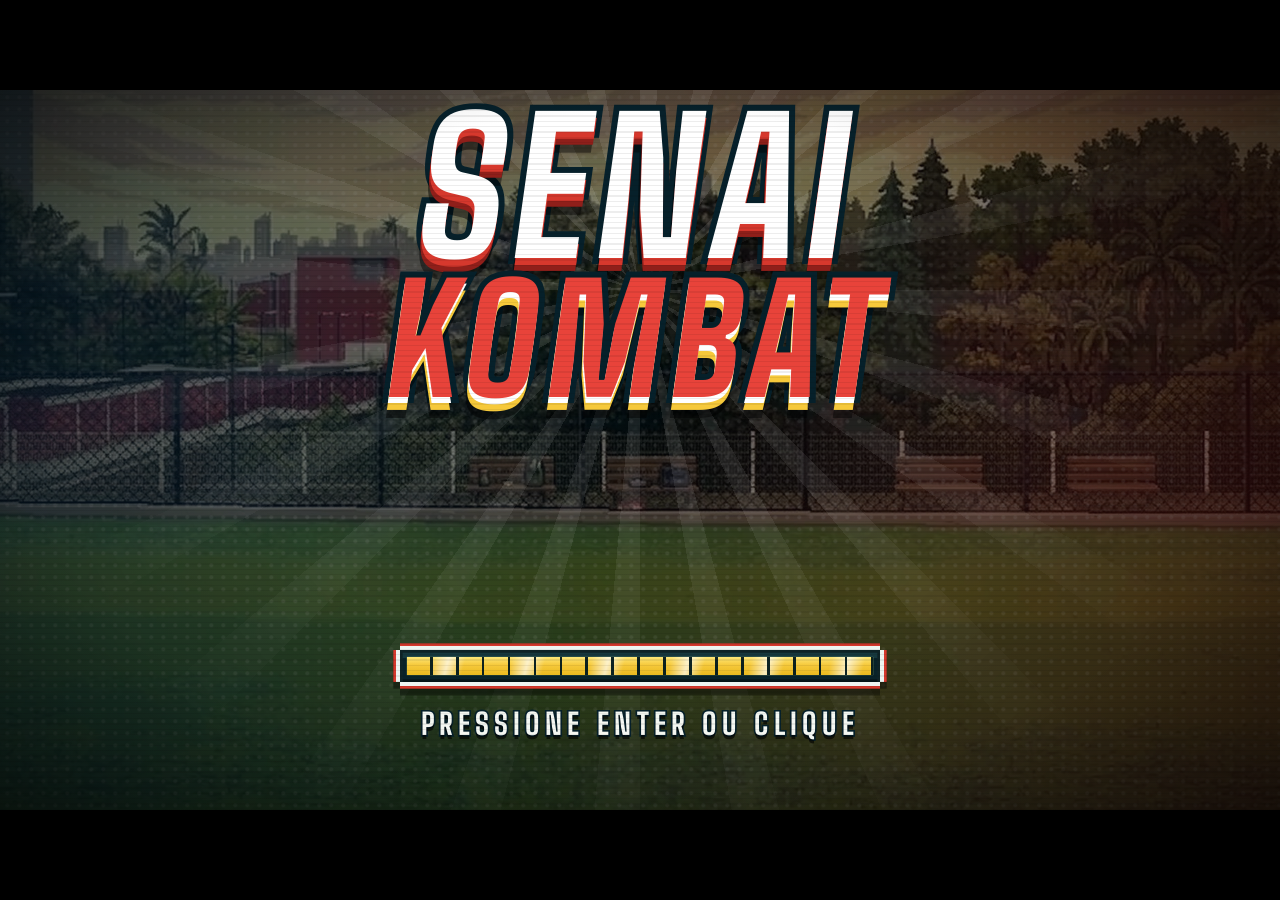
==== commit 518e5a4c: "corrigido" ====
--- a/Engine/index.html
+++ b/Engine/index.html
@@ -95,3 +95,4 @@
   <script src="js/main.js"></script>
 </body>
 </html>
+-
--- a/Engine/css/screens.css
+++ b/Engine/css/screens.css
@@ -235,17 +235,17 @@
 .lu--r0 { bottom: 40px; height: 215px; z-index: 2; }
 .lu--r1 { bottom: 140px; height: 170px; z-index: 1; }
 .lu--r1 img { filter: brightness(.72) saturate(.9) drop-shadow(0 4px 0 rgba(0, 0, 0, .4)); }
-.lu--l:nth-child(1) { left: 6px; }   .lu--l:nth-child(2) { left: 50px; }
-.lu--l:nth-child(3) { left: 92px; }  .lu--l:nth-child(4) { left: 138px; }
-.lu--l:nth-child(5) { left: 176px; }
-.lu--r:nth-child(1) { right: 6px; }  .lu--r:nth-child(2) { right: 50px; }
-.lu--r:nth-child(3) { right: 92px; } .lu--r:nth-child(4) { right: 138px; }
-.lu--r:nth-child(5) { right: 176px; }
+.lu--l:nth-child(1) { left: 4px; }   .lu--l:nth-child(2) { left: 52px; }
+.lu--l:nth-child(3) { left: 86px; }  .lu--l:nth-child(4) { left: 142px; }
+.lu--l:nth-child(5) { left: 170px; } .lu--l:nth-child(6) { left: 226px; }
+.lu--r:nth-child(1) { right: 4px; }  .lu--r:nth-child(2) { right: 52px; }
+.lu--r:nth-child(3) { right: 86px; } .lu--r:nth-child(4) { right: 142px; }
+.lu--r:nth-child(5) { right: 170px; } .lu--r:nth-child(6) { right: 226px; }
 .lu-spot { position: absolute; bottom: 0; width: 300px; height: 460px; pointer-events: none; z-index: 0;
   background: radial-gradient(ellipse at 50% 100%, rgba(246, 201, 59, .22), transparent 65%); }
 .lu-spot--l { left: -10px; } .lu-spot--r { right: -10px; }
 .title--lineup .title__menu { top: 300px; }
 .screen.is-active:not(.is-settled) .lu--l { animation: fx-in-l .7s cubic-bezier(.2,.9,.3,1) both; animation-delay: calc(.15s + var(--k) * .07s); }
 .screen.is-active:not(.is-settled) .lu--r { animation: fx-in-r .7s cubic-bezier(.2,.9,.3,1) both; animation-delay: calc(.15s + var(--k) * .07s); }
-.lu-wrap--l { transform: scale(.88); transform-origin: 0 100%; }
-.lu-wrap--r { transform: scale(.88); transform-origin: 100% 100%; }
+.lu-wrap--l { transform: scale(.8); transform-origin: 0 100%; }
+.lu-wrap--r { transform: scale(.8); transform-origin: 100% 100%; }
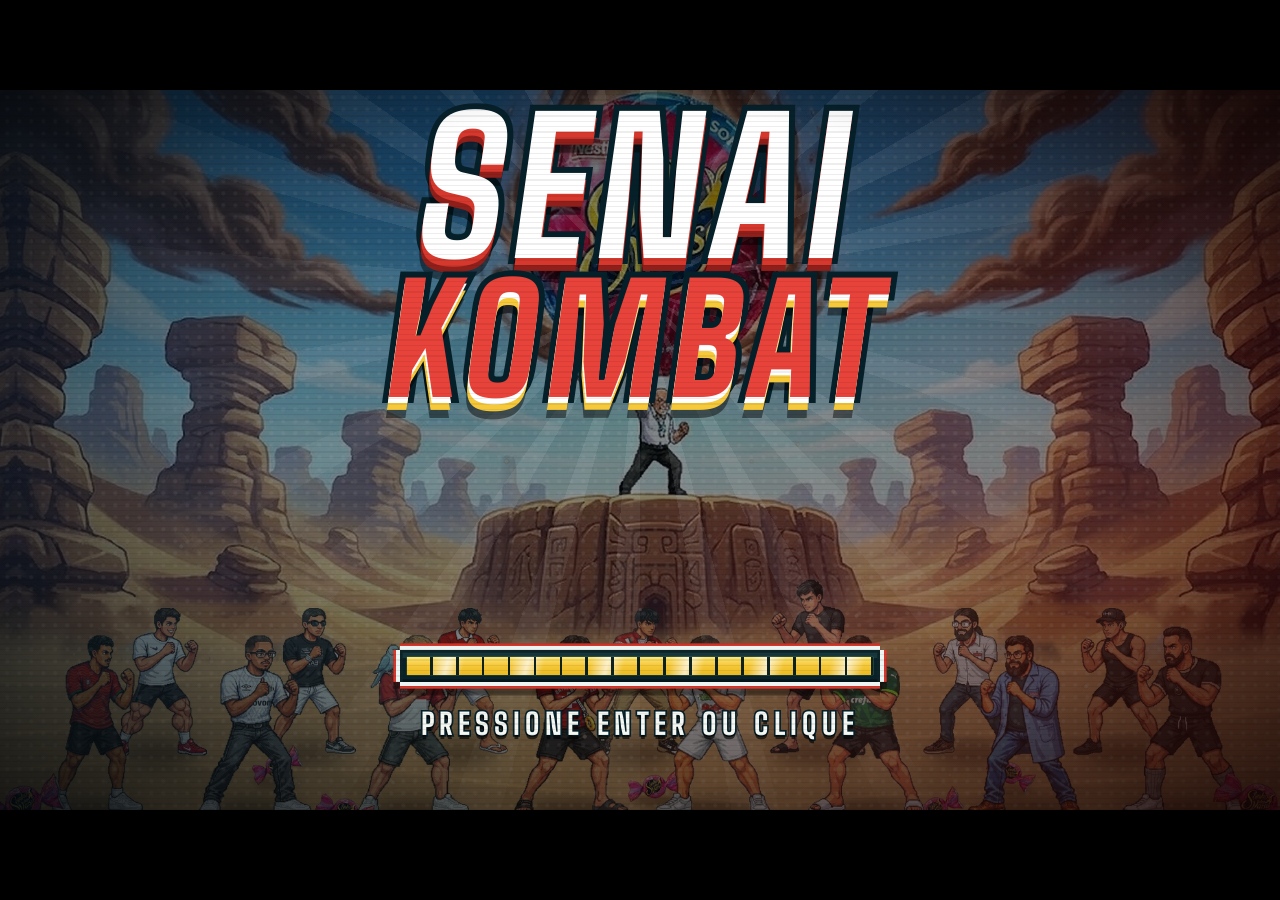
==== commit c46bc773: "“anmss”" ====
--- a/Engine/index.html
+++ b/Engine/index.html
@@ -48,8 +48,10 @@
   <script src="js/game/animator.js"></script>
   <script src="js/game/controllers.js"></script>
   <script src="js/game/projectile.js"></script>
+  <script src="js/game/volleys.js"></script>
   <script src="js/game/fighter.js"></script>
   <script src="js/game/match.js"></script>
+  <script src="js/game/specialfx.js"></script>
   <script src="js/game/renderer.js"></script>
   <script src="js/game/tower.js"></script>
 
@@ -65,6 +67,7 @@
   <script src="js/content/stages/xv.js"></script>
   <script src="js/content/stages/sellor.js"></script>
   <script src="js/content/stages/sala.js"></script>
+  <script src="js/content/stages/senai.js"></script>
 
   <script src="js/content/characters/chico.js"></script>
   <script src="js/content/characters/gerbi.js"></script>
@@ -78,7 +81,10 @@
   <script src="js/content/characters/vicenzo.js"></script>
   <script src="js/content/characters/otavio.js"></script>
   <script src="js/content/characters/reenye.js"></script>
-
+  <script src="js/content/characters/leandro.js"></script>
+  <script src="js/content/characters/welli.js"></script>
+  <script src="js/content/characters/pereira.js"></script>
+  <script src="js/content/characters/ronaldo.js"></script>
 
   <!-- Telas -->
   <script src="js/screens/boot.js"></script>
--- a/Engine/css/screens.css
+++ b/Engine/css/screens.css
@@ -67,7 +67,7 @@
     radial-gradient(circle at 50% 38%, rgba(255, 255, 255, .22), transparent 58%),
     linear-gradient(160deg, var(--theme, #2a5a6a) 0%, #0b1d27 115%);
 }
-.char-card__img { position: absolute; left: 0; top: 0; width: 100%; height: 100%; object-fit: cover; object-position: 50% 0; }
+.char-card__img { position: absolute; left: 0; top: 0; width: 100%; height: 100%; object-fit: cover; object-position: 50% 12%; }
 .char-card__name {
   position: absolute; left: 0; right: 0; bottom: 0; height: 22px;
   display: flex; align-items: center; justify-content: center;
@@ -110,8 +110,14 @@
 .ss__label   { left: 170px; top: 104px; width: 316px; height: 38px; font-size: 20px; }
 .ss__name    { left: 90px; top: 436px; width: 476px; height: 46px; font-size: 26px; }
 .ss__sub     { left: 30px; width: 596px; top: 494px; text-align: center; font-size: 11px; letter-spacing: 1px; color: var(--c-blue); text-shadow: 0 2px 0 #000; }
-.ss__list    { left: 656px; top: 98px; width: 270px; display: flex; flex-direction: column; gap: 9px; }
-.ss__item    { height: 33px; font-size: 13px; }
+.ss__list    { left: 650px; top: 94px; width: 284px; display: flex; flex-direction: column; gap: 9px;
+               /* a lista ROLA quando há mais cenários do que cabem (não passa por trás do botão "COMEÇAR A TRETA") */
+               max-height: 338px; overflow-y: auto; overflow-x: hidden; padding: 4px 8px 4px 6px; box-sizing: border-box;
+               scrollbar-width: thin; scrollbar-color: var(--c-yellow) rgba(0, 0, 0, .45); overscroll-behavior: contain; }
+.ss__list::-webkit-scrollbar       { width: 6px; }
+.ss__list::-webkit-scrollbar-track { background: rgba(0, 0, 0, .45); border-radius: 3px; }
+.ss__list::-webkit-scrollbar-thumb { background: var(--c-yellow); border-radius: 3px; }
+.ss__item    { height: 33px; font-size: 13px; flex: 0 0 auto; }
 .ss__go      { left: 652px; top: 440px; width: 278px; height: 48px; font-size: 17px; gap: 12px; }
 .ss__go kbd  { font-family: inherit; font-size: 10px; padding: 3px 7px; background: #f1ece0; color: var(--c-ink); box-shadow: 0 2px 0 #7a6a4a; text-shadow: none; }
 .ss__hint    { left: 640px; width: 300px; top: 506px; text-align: center; font-size: 10.5px; letter-spacing: 1px; text-shadow: 0 2px 0 #000; }
@@ -138,7 +144,7 @@
 .versus__card--l { left: 26px; }
 .versus__card--r { right: 26px; }
 .versus__card::before { content: ''; position: absolute; inset: 0; background: radial-gradient(circle at 50% 35%, rgba(255, 255, 255, .25), transparent 60%), linear-gradient(160deg, var(--theme), #060f20 120%); }
-.versus__card img { position: absolute; inset: 0; width: 100%; height: 100%; object-fit: cover; object-position: 50% 0; }
+.versus__card img { position: absolute; inset: 0; width: 100%; height: 100%; object-fit: cover; object-position: 50% 12%; }
 .versus__name { top: 414px; width: 270px; height: 44px; font-size: 20px; }
 .versus__name--l { left: 22px; }
 .versus__name--r { right: 22px; }
--- a/Engine/css/ui-fx.css
+++ b/Engine/css/ui-fx.css
@@ -210,7 +210,17 @@
 .cs__prompt { top: 128px; }
 .cs__ctl { height: 92px; top: 392px; }
 .ctl__keys b { font-size: 22px; }
-.cs__grid { left: 246px; top: 164px; width: 468px; gap: 12px; grid-template-columns: repeat(var(--cols, 4), 1fr); }
+.cs__grid { left: 240px; top: 160px; width: 480px; gap: 12px; grid-template-columns: repeat(var(--cols, 4), 1fr); }
+/* Grade rolável: com mais personagens que cabem (3 linhas), só esta área rola para baixo */
+.cs__grid {
+  box-sizing: border-box; height: 322px; padding: 6px 8px 6px 6px;
+  align-content: start; grid-auto-rows: 92px;
+  overflow-x: hidden; overflow-y: auto; overscroll-behavior: contain;
+  scrollbar-width: thin; scrollbar-color: var(--c-yellow) rgba(0, 0, 0, .35);
+}
+.cs__grid::-webkit-scrollbar { width: 8px; }
+.cs__grid::-webkit-scrollbar-track { background: rgba(0, 0, 0, .35); border-radius: 4px; }
+.cs__grid::-webkit-scrollbar-thumb { background: var(--c-yellow); border-radius: 4px; }
 .char-card { height: 92px; }
 
 .screen.is-active:not(.is-settled) .cs__title, .screen.is-active:not(.is-settled) .back-btn { animation: fx-drop .45s cubic-bezier(.2, 1.2, .4, 1) both; }
@@ -368,3 +378,4 @@
 /* correção de cor escolhida nas Configurações */
 body.grade-soft  { --sat-bg: .82; --sat-stage: .9; }
 body.grade-vivid { --sat-bg: 1.45; --sat-stage: 1.22; }
+.cs__grid .char-card { scroll-margin: 8px; }
